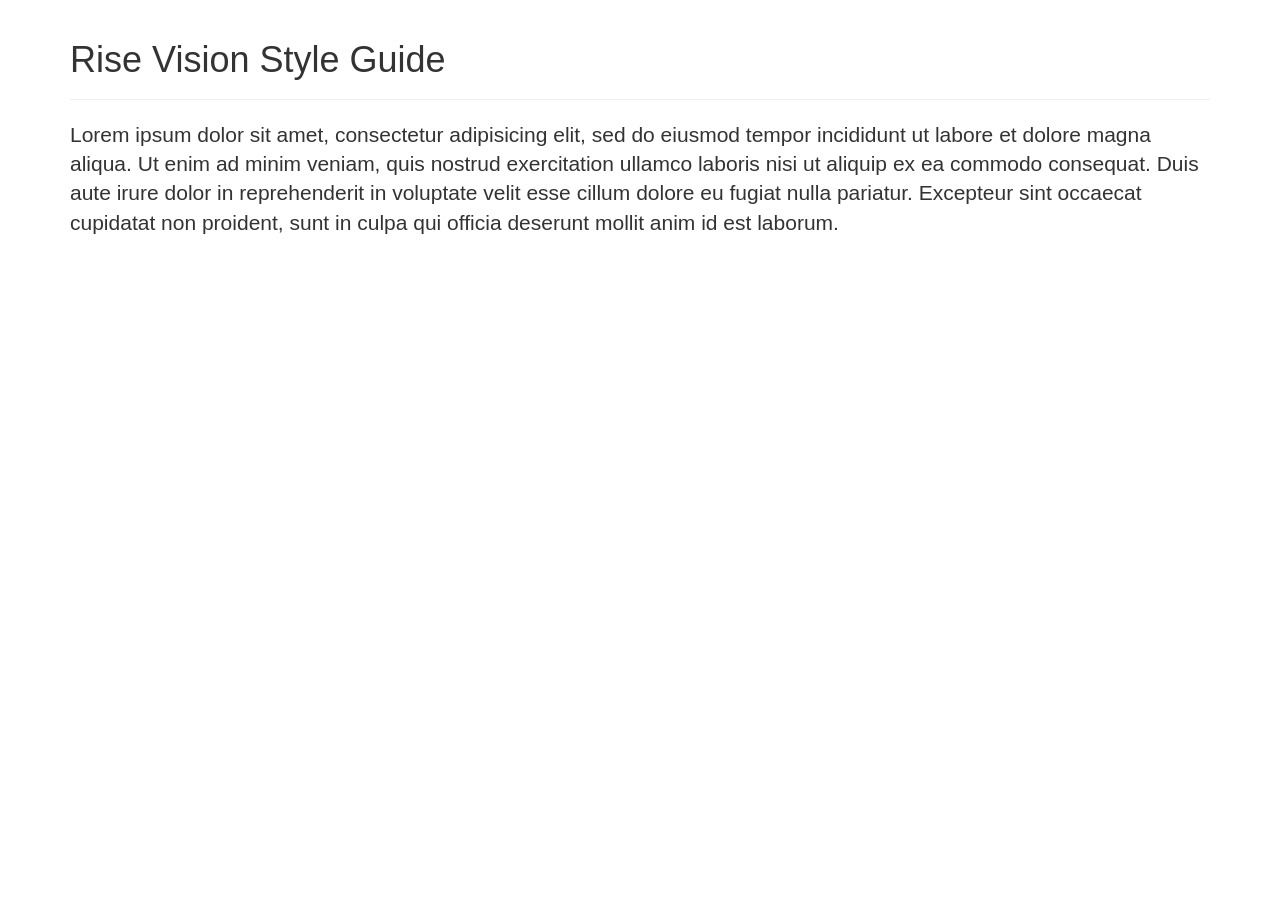
==== index.html @ dd4cbe39 "setup dependencies and gulp tasks for dev, less and build" ====
<!DOCTYPE html>
<html>
  <head>
    <meta charset="utf-8">
    <meta name="viewport" content="initial-scale=1, maximum-scale=1, user-scalable=no, width=device-width">
    <title>Rise Vision Style Guide</title>
    <link href="app.css" rel="stylesheet">
    <link rel="icon" type="image/png" href="favicon.png">
  </head>

  <body>
    <div class="container">
      <div class="page-header">
        <h1>Rise Vision Style Guide</h1>
      </div>
      <p class="lead">Lorem ipsum dolor sit amet, consectetur adipisicing elit, sed do eiusmod tempor incididunt ut labore et dolore magna aliqua. Ut enim ad minim veniam, quis nostrud exercitation ullamco laboris nisi ut aliquip ex ea commodo consequat. Duis aute irure dolor in reprehenderit in voluptate velit esse cillum dolore eu fugiat nulla pariatur. Excepteur sint occaecat cupidatat non proident, sunt in culpa qui officia deserunt mollit anim id est laborum.</p>
    </div>
  </body>
</html>
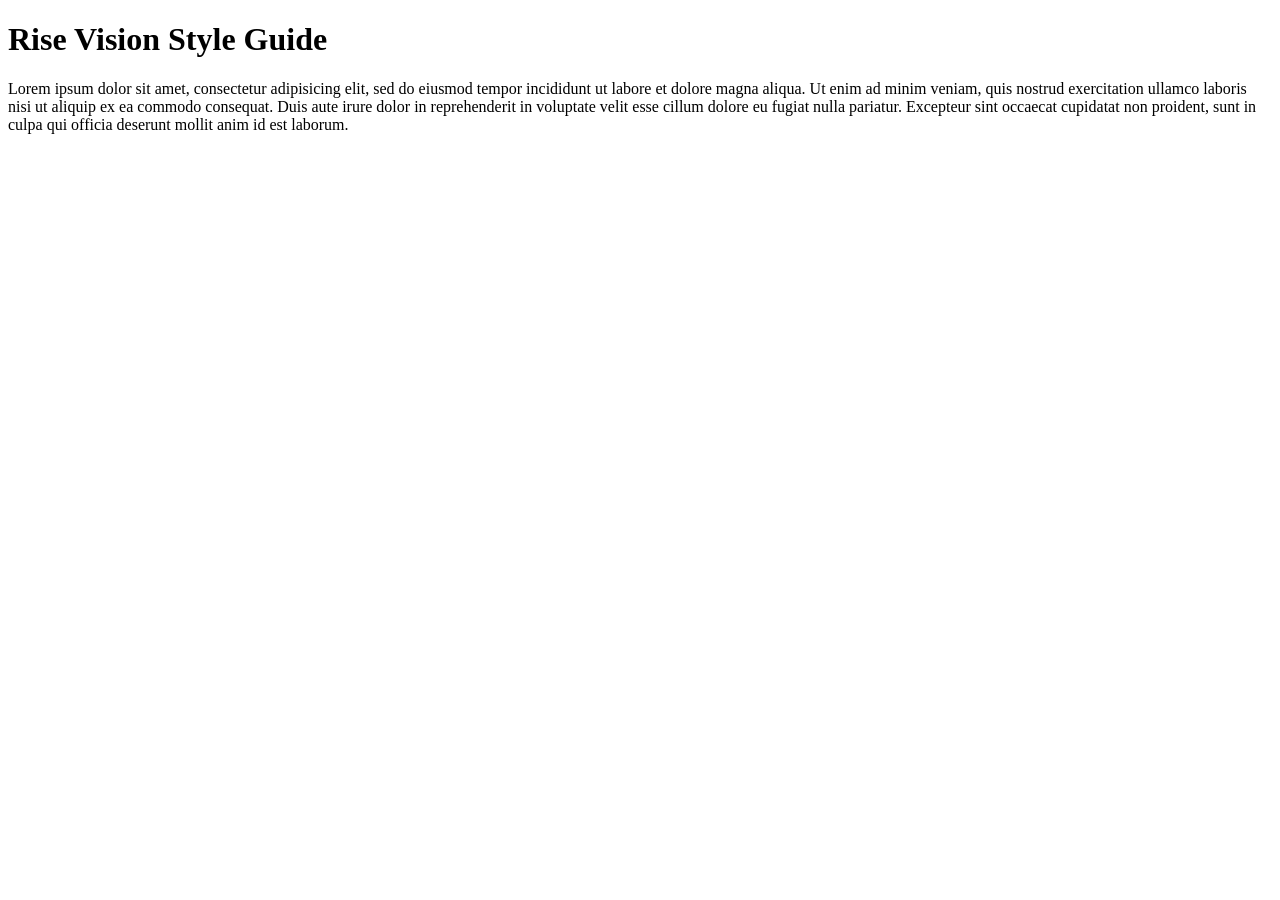
==== commit 87eb0341: "[chore] switched to bootstrap-sass version and modified gulp tasks to handle that" ====
--- a/index.html
+++ b/index.html
@@ -4,7 +4,7 @@
     <meta charset="utf-8">
     <meta name="viewport" content="initial-scale=1, maximum-scale=1, user-scalable=no, width=device-width">
     <title>Rise Vision Style Guide</title>
-    <link href="app.css" rel="stylesheet">
+    <link href="css/app.css" rel="stylesheet">
     <link rel="icon" type="image/png" href="favicon.png">
   </head>
 
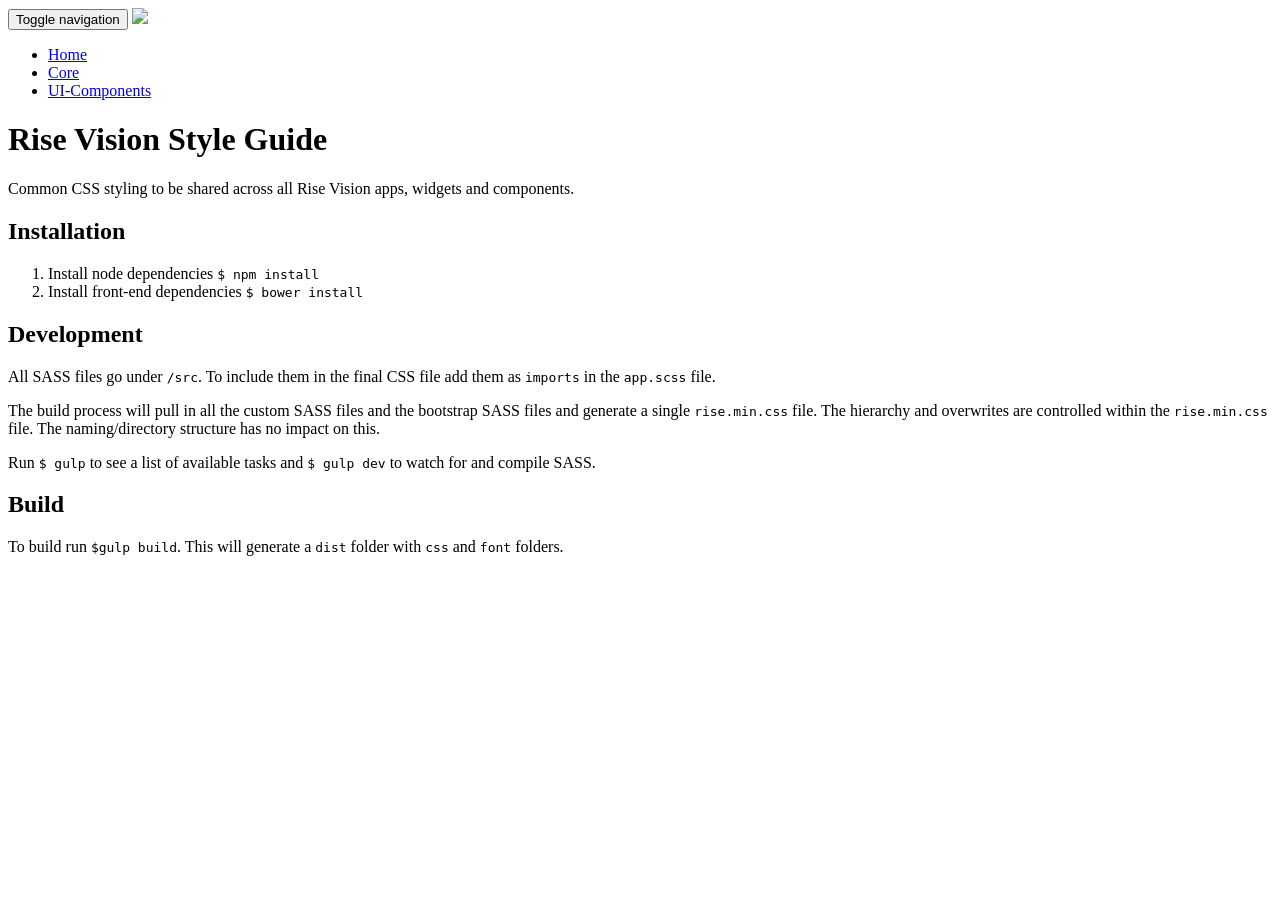
==== commit 363044f9: "Merging style-common and re-organization - Combine Rise Vision specific bootsrap overwrites and styl" ====
--- a/index.html
+++ b/index.html
@@ -9,11 +9,52 @@
   </head>
 
   <body>
+    <!-- Static navbar -->
+    <div class="navbar navbar-default navbar-static-top" role="navigation">
+      <div class="container">
+        <div class="navbar-header">
+          <button type="button" class="navbar-toggle" data-toggle="collapse" data-target=".navbar-collapse">
+            <span class="sr-only">Toggle navigation</span>
+            <span class="icon-bar"></span>
+            <span class="icon-bar"></span>
+            <span class="icon-bar"></span>
+          </button>
+          <a class="navbar-brand" href="#"><img src="http://c558385.r85.cf2.rackcdn.com/rise-logo.png"></a>
+        </div>
+        <div class="navbar-collapse collapse">
+          <ul class="nav navbar-nav">
+            <li class="active"><a href="#">Home</a></li>
+            <li><a href="#core">Core</a></li>
+            <li><a href="#UI-Components">UI-Components</a></li>
+          </ul>
+        </div>
+      </div>
+    </div>
+
+    <!-- Main Container -->
     <div class="container">
       <div class="page-header">
-        <h1>Rise Vision Style Guide</h1>
+        <h1 class="page">Rise Vision Style Guide</h1>
       </div>
-      <p class="lead">Lorem ipsum dolor sit amet, consectetur adipisicing elit, sed do eiusmod tempor incididunt ut labore et dolore magna aliqua. Ut enim ad minim veniam, quis nostrud exercitation ullamco laboris nisi ut aliquip ex ea commodo consequat. Duis aute irure dolor in reprehenderit in voluptate velit esse cillum dolore eu fugiat nulla pariatur. Excepteur sint occaecat cupidatat non proident, sunt in culpa qui officia deserunt mollit anim id est laborum.</p>
+      <p class="lead">Common CSS styling to be shared across all Rise Vision apps, widgets and components.</p>
+
+      <h2>Installation</h2>
+      <ol>
+        <li>Install node dependencies <code>$ npm install</code></li>
+        <li>Install front-end dependencies <code>$ bower install</code></li>
+      </ol>
+
+      <h2>Development</h2>
+      <p>All SASS files go under <code>/src</code>. To include them in the final CSS file add them as <code>imports</code> in the <code>app.scss</code> file.</p>
+
+      <p>The build process will pull in all the custom SASS files and the bootstrap SASS files and generate a single <code>rise.min.css</code> file. The hierarchy and overwrites are controlled within the <code>rise.min.css</code> file. The naming/directory structure has no impact on this.</p>
+
+      <p>Run <code>$ gulp</code> to see a list of available tasks and <code>$ gulp dev</code> to watch for and compile SASS.</p>
+
+      <h2>Build</h2>
+      <p>To build run <code>$gulp build</code>. This will generate a <code>dist</code> folder with <code>css</code> and <code>font</code> folders.</p>
+
     </div>
+    <!-- END Main Container -->
   </body>
 </html>
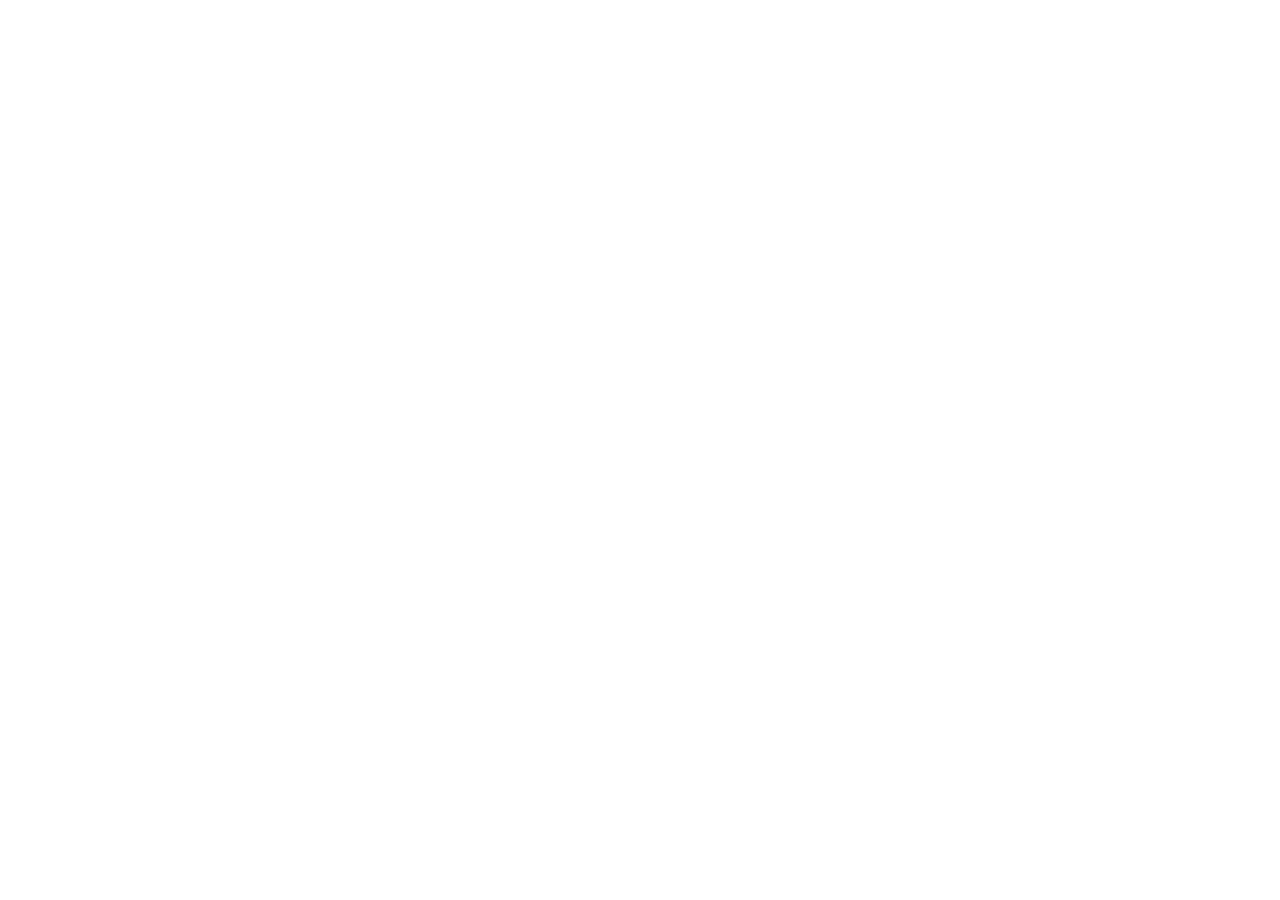
==== commit 3cbcbf5e: "Style Guide Angular App - Built out a minimal angular app in the www folder to showcast the style gu" ====
--- a/index.html
+++ b/index.html
@@ -1,60 +1,30 @@
 <!DOCTYPE html>
-<html>
+<html ng-app="styleGuideApp">
   <head>
     <meta charset="utf-8">
     <meta name="viewport" content="initial-scale=1, maximum-scale=1, user-scalable=no, width=device-width">
+
     <title>Rise Vision Style Guide</title>
+
+    <link href="//s3.amazonaws.com/rise-common-test/styles/glyphicons/glyphicons.min.css" rel="stylesheet" type="text/css">
     <link href="css/app.css" rel="stylesheet">
+
     <link rel="icon" type="image/png" href="favicon.png">
   </head>
 
   <body>
-    <!-- Static navbar -->
-    <div class="navbar navbar-default navbar-static-top" role="navigation">
-      <div class="container">
-        <div class="navbar-header">
-          <button type="button" class="navbar-toggle" data-toggle="collapse" data-target=".navbar-collapse">
-            <span class="sr-only">Toggle navigation</span>
-            <span class="icon-bar"></span>
-            <span class="icon-bar"></span>
-            <span class="icon-bar"></span>
-          </button>
-          <a class="navbar-brand" href="#"><img src="http://c558385.r85.cf2.rackcdn.com/rise-logo.png"></a>
-        </div>
-        <div class="navbar-collapse collapse">
-          <ul class="nav navbar-nav">
-            <li class="active"><a href="#">Home</a></li>
-            <li><a href="#core">Core</a></li>
-            <li><a href="#UI-Components">UI-Components</a></li>
-          </ul>
-        </div>
-      </div>
-    </div>
 
-    <!-- Main Container -->
-    <div class="container">
-      <div class="page-header">
-        <h1 class="page">Rise Vision Style Guide</h1>
-      </div>
-      <p class="lead">Common CSS styling to be shared across all Rise Vision apps, widgets and components.</p>
+    <navbar></navbar>
 
-      <h2>Installation</h2>
-      <ol>
-        <li>Install node dependencies <code>$ npm install</code></li>
-        <li>Install front-end dependencies <code>$ bower install</code></li>
-      </ol>
+    <div ng-view></div>
 
-      <h2>Development</h2>
-      <p>All SASS files go under <code>/src</code>. To include them in the final CSS file add them as <code>imports</code> in the <code>app.scss</code> file.</p>
-
-      <p>The build process will pull in all the custom SASS files and the bootstrap SASS files and generate a single <code>rise.min.css</code> file. The hierarchy and overwrites are controlled within the <code>rise.min.css</code> file. The naming/directory structure has no impact on this.</p>
-
-      <p>Run <code>$ gulp</code> to see a list of available tasks and <code>$ gulp dev</code> to watch for and compile SASS.</p>
-
-      <h2>Build</h2>
-      <p>To build run <code>$gulp build</code>. This will generate a <code>dist</code> folder with <code>css</code> and <code>font</code> folders.</p>
-
-    </div>
-    <!-- END Main Container -->
+    <!-- dependencies -->
+    <script src="https://ajax.googleapis.com/ajax/libs/angularjs/1.2.20/angular.js"></script>
+    <script src="https://ajax.googleapis.com/ajax/libs/angularjs/1.2.20/angular-route.js"></script>
+    <script src="http://cdnjs.cloudflare.com/ajax/libs/angular.js/1.2.18/angular-sanitize.js"></script>
+    <!-- app js -->
+    <script src="js/app.js"></script>
+    <script src="js/controllers.js"></script>
+    <script src="js/directives.js"></script>
   </body>
 </html>
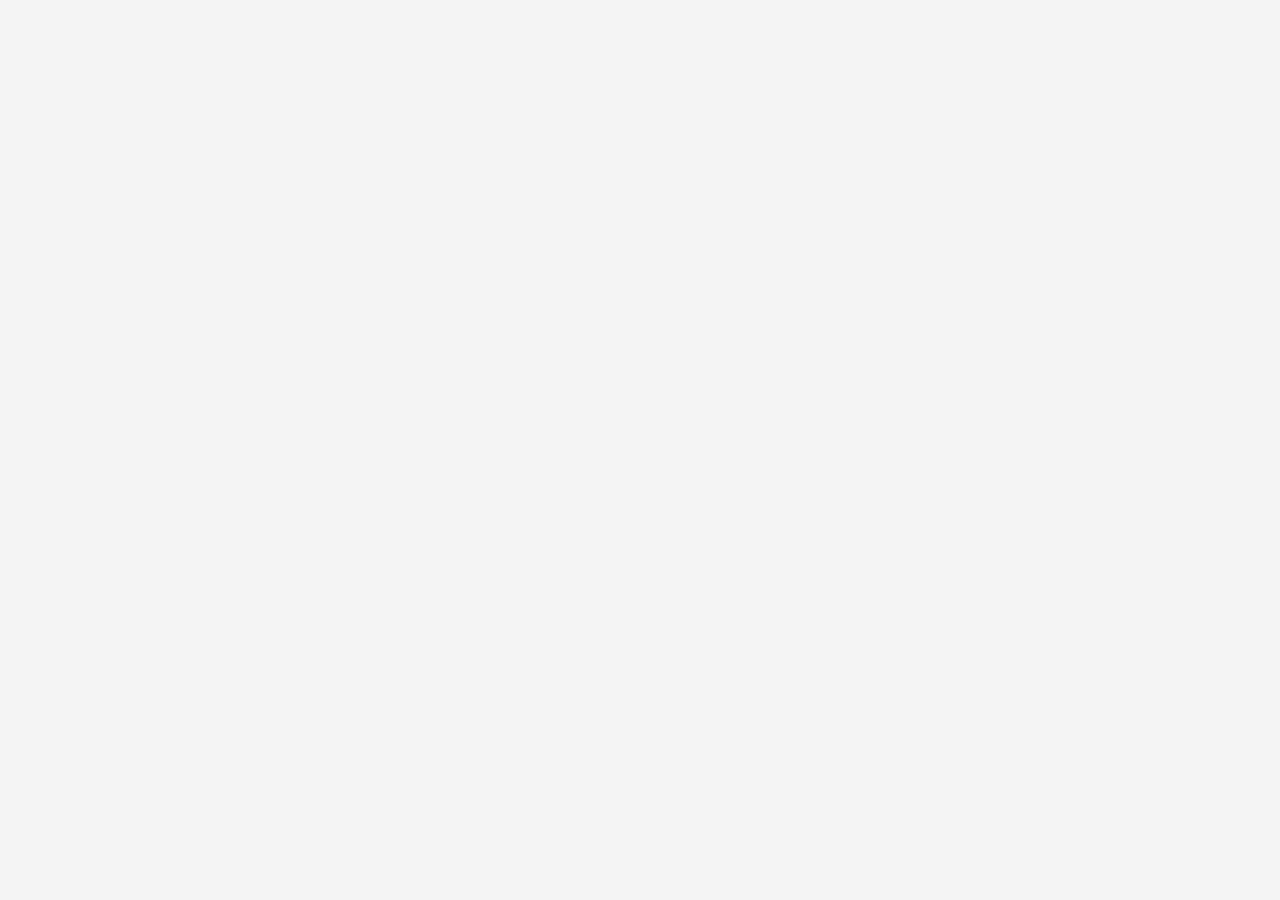
==== commit f523a419: "Angularize Modals - Setup all currently available modals using UI-Bootstrap and in-line templates - " ====
--- a/index.html
+++ b/index.html
@@ -6,25 +6,39 @@
 
     <title>Rise Vision Style Guide</title>
 
+    <!-- custom glyphicons css -->
     <link href="//s3.amazonaws.com/rise-common-test/styles/glyphicons/glyphicons.min.css" rel="stylesheet" type="text/css">
-    <link href="css/app.css" rel="stylesheet">
+    <!-- app css -->
+    <link href="css/app.css" rel="stylesheet" type="text/css">
+    <!-- styling for the docs -->
+    <link href="css/docs.css" rel="stylesheet" type="text/css">
+    <!-- syntax highlighting -->
+    <link href="http://yandex.st/highlightjs/8.0/styles/github.min.css" rel="stylesheet" type="text/css">
 
     <link rel="icon" type="image/png" href="favicon.png">
   </head>
 
   <body>
 
+    <!-- Global Navbar -->
     <navbar></navbar>
 
+    <!-- Main View -->
     <div ng-view></div>
 
     <!-- dependencies -->
     <script src="https://ajax.googleapis.com/ajax/libs/angularjs/1.2.20/angular.js"></script>
     <script src="https://ajax.googleapis.com/ajax/libs/angularjs/1.2.20/angular-route.js"></script>
     <script src="http://cdnjs.cloudflare.com/ajax/libs/angular.js/1.2.18/angular-sanitize.js"></script>
+    <script src="http://yandex.st/highlightjs/8.0/highlight.min.js"></script>
+    <script src="js/libs/angular-highlightjs.js"></script>
+    <script src="http://cdnjs.cloudflare.com/ajax/libs/angular-ui-bootstrap/0.10.0/ui-bootstrap.min.js"></script>
+    <script src="http://cdnjs.cloudflare.com/ajax/libs/angular-ui-bootstrap/0.10.0/ui-bootstrap-tpls.min.js"></script>
     <!-- app js -->
     <script src="js/app.js"></script>
     <script src="js/controllers.js"></script>
     <script src="js/directives.js"></script>
+    <!-- components js -->
+    <script src="components/common-header/common-header.js"></script>
   </body>
 </html>
--- a/css/docs.css
+++ b/css/docs.css
@@ -0,0 +1,15 @@
+.examples {
+  padding-bottom: 80px !important;
+}
+
+.component {
+  padding-bottom: 300px !important;
+}
+
+pre,
+.hljs {
+	padding: 0px;
+	border-radius: 2px;
+	height: 340px;
+	overflow-y: scroll;
+}
